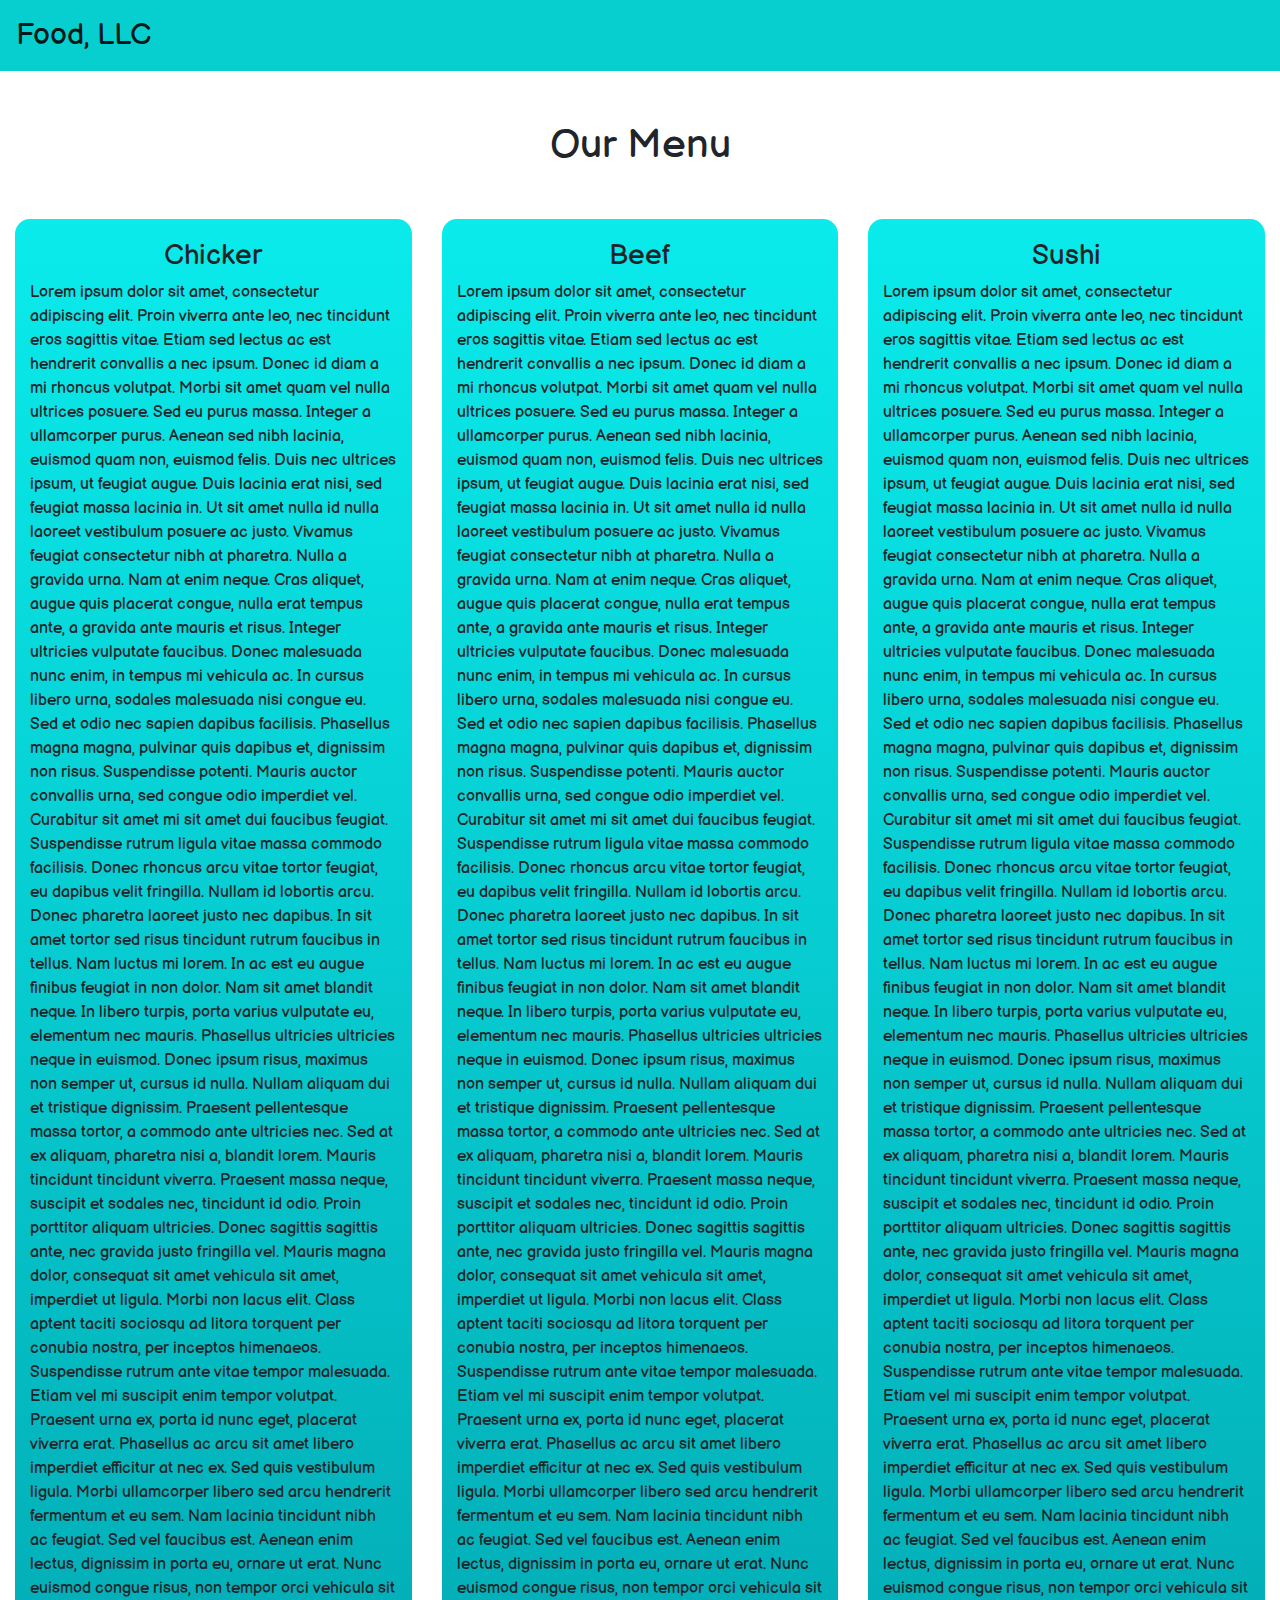
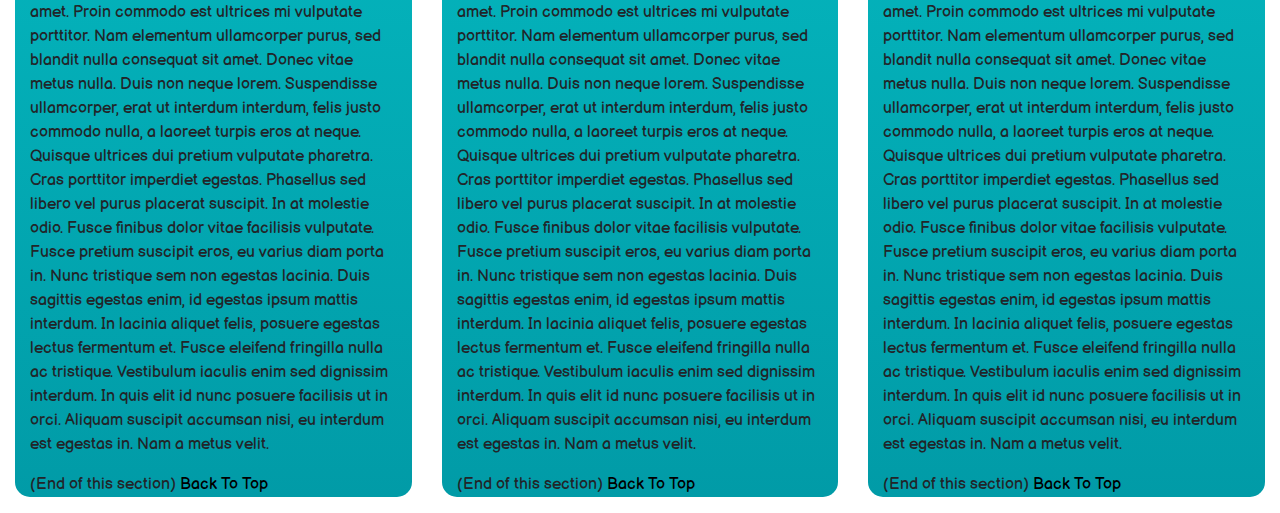
==== Mod3/index.html @ 886f56d3 "mod3" ====
<!DOCTYPE html>
<html lang="en">
    <head>
        <meta charset="utf-8">
        <meta http-equiv="X-UA-Compatible" content="IE=edge">
        <meta name="viewport" content="width=device-width, initial-scale=1">
        <title>David Chu's China Bistro</title>
        <link rel="stylesheet" href="css/bootstrap.min.css">
        <link rel="stylesheet" href="css/styles.css">
        <link href="https://fonts.googleapis.com/css2?family=Balsamiq+Sans:wght@700&family=Do+Hyeon&display=swap" rel="stylesheet">
      </head>
<body>
    <nav class="navbar navbar-expand-lg navbar-light">
        <a class="navbar-brand" href="#">Food, LLC</a>
        <button class="navbar-toggler" type="button" data-toggle="collapse" data-target="#navbarTogglerDemo01" aria-controls="navbarTogglerDemo01" aria-expanded="false" aria-label="Toggle navigation">
            <span class="navbar-toggler-icon"></span>
          </button>
          <div class="collapse navbar-collapse" id="navbarTogglerDemo01">
            
            <ul class="navbar-nav mr-auto mt-2 mt-lg-0 ">
              <li id=li1 class="nav-item text-center">
                <a class="nav-link" href="#1">Chicken</a>
                
            </li>
              
              <li class="nav-item text-center">
                <a class="nav-link" href="#2">Beef</a>
                
              </li>
              
              <li class="nav-item text-center">
                <a class="nav-link" href="#3">Sushi</a>
                
              </li>
            </ul>
          </div>
       
      </nav>
      
      <div id="section0" class="page-header text-center">
        <h1>Our Menu</h1>
      </div>
      <div class="container-fluid">
        <div class="row">
          <div  id=1 class="col-sm-12 col-lg col-md-6 col-xs">
            <div id=section1> 
                <h3 class="text-center">Chicker</h3>
                <p>
                    
    
    Lorem ipsum dolor sit amet, consectetur adipiscing elit. Proin viverra ante leo, nec tincidunt eros sagittis vitae. Etiam sed lectus ac est hendrerit convallis a nec ipsum. Donec id diam a mi rhoncus volutpat. Morbi sit amet quam vel nulla ultrices posuere. Sed eu purus massa. Integer a ullamcorper purus. Aenean sed nibh lacinia, euismod quam non, euismod felis. Duis nec ultrices ipsum, ut feugiat augue. Duis lacinia erat nisi, sed feugiat massa lacinia in. Ut sit amet nulla id nulla laoreet vestibulum posuere ac justo. Vivamus feugiat consectetur nibh at pharetra. Nulla a gravida urna. Nam at enim neque. Cras aliquet, augue quis placerat congue, nulla erat tempus ante, a gravida ante mauris et risus. Integer ultricies vulputate faucibus. Donec malesuada nunc enim, in tempus mi vehicula ac.
    
    In cursus libero urna, sodales malesuada nisi congue eu. Sed et odio nec sapien dapibus facilisis. Phasellus magna magna, pulvinar quis dapibus et, dignissim non risus. Suspendisse potenti. Mauris auctor convallis urna, sed congue odio imperdiet vel. Curabitur sit amet mi sit amet dui faucibus feugiat. Suspendisse rutrum ligula vitae massa commodo facilisis. Donec rhoncus arcu vitae tortor feugiat, eu dapibus velit fringilla. Nullam id lobortis arcu. Donec pharetra laoreet justo nec dapibus. In sit amet tortor sed risus tincidunt rutrum faucibus in tellus. Nam luctus mi lorem. In ac est eu augue finibus feugiat in non dolor. Nam sit amet blandit neque.
    
    In libero turpis, porta varius vulputate eu, elementum nec mauris. Phasellus ultricies ultricies neque in euismod. Donec ipsum risus, maximus non semper ut, cursus id nulla. Nullam aliquam dui et tristique dignissim. Praesent pellentesque massa tortor, a commodo ante ultricies nec. Sed at ex aliquam, pharetra nisi a, blandit lorem. Mauris tincidunt tincidunt viverra. Praesent massa neque, suscipit et sodales nec, tincidunt id odio. Proin porttitor aliquam ultricies. Donec sagittis sagittis ante, nec gravida justo fringilla vel. Mauris magna dolor, consequat sit amet vehicula sit amet, imperdiet ut ligula. Morbi non lacus elit. Class aptent taciti sociosqu ad litora torquent per conubia nostra, per inceptos himenaeos.
    
    Suspendisse rutrum ante vitae tempor malesuada. Etiam vel mi suscipit enim tempor volutpat. Praesent urna ex, porta id nunc eget, placerat viverra erat. Phasellus ac arcu sit amet libero imperdiet efficitur at nec ex. Sed quis vestibulum ligula. Morbi ullamcorper libero sed arcu hendrerit fermentum et eu sem. Nam lacinia tincidunt nibh ac feugiat. Sed vel faucibus est. Aenean enim lectus, dignissim in porta eu, ornare ut erat. Nunc euismod congue risus, non tempor orci vehicula sit amet. Proin commodo est ultrices mi vulputate porttitor. Nam elementum ullamcorper purus, sed blandit nulla consequat sit amet. Donec vitae metus nulla.
    
    Duis non neque lorem. Suspendisse ullamcorper, erat ut interdum interdum, felis justo commodo nulla, a laoreet turpis eros at neque. Quisque ultrices dui pretium vulputate pharetra. Cras porttitor imperdiet egestas. Phasellus sed libero vel purus placerat suscipit. In at molestie odio. Fusce finibus dolor vitae facilisis vulputate. Fusce pretium suscipit eros, eu varius diam porta in. Nunc tristique sem non egestas lacinia. Duis sagittis egestas enim, id egestas ipsum mattis interdum. In lacinia aliquet felis, posuere egestas lectus fermentum et. Fusce eleifend fringilla nulla ac tristique. Vestibulum iaculis enim sed dignissim interdum. In quis elit id nunc posuere facilisis ut in orci. Aliquam suscipit accumsan nisi, eu interdum est egestas in. Nam a metus velit. 
                </p>
                <p>
                    (End of this section) <a href="#section0">Back To Top</a>
                </p>
            </div>  
          
          </div>
          <div  id=2 class="col-sm-12 col-lg col-md-6 col-xs">
              <div id=section2 > 
                <h3 class="text-center">Beef</h3>
                <p>
                    Lorem ipsum dolor sit amet, consectetur adipiscing elit. Proin viverra ante leo, nec tincidunt eros sagittis vitae. Etiam sed lectus ac est hendrerit convallis a nec ipsum. Donec id diam a mi rhoncus volutpat. Morbi sit amet quam vel nulla ultrices posuere. Sed eu purus massa. Integer a ullamcorper purus. Aenean sed nibh lacinia, euismod quam non, euismod felis. Duis nec ultrices ipsum, ut feugiat augue. Duis lacinia erat nisi, sed feugiat massa lacinia in. Ut sit amet nulla id nulla laoreet vestibulum posuere ac justo. Vivamus feugiat consectetur nibh at pharetra. Nulla a gravida urna. Nam at enim neque. Cras aliquet, augue quis placerat congue, nulla erat tempus ante, a gravida ante mauris et risus. Integer ultricies vulputate faucibus. Donec malesuada nunc enim, in tempus mi vehicula ac.
                    
                    In cursus libero urna, sodales malesuada nisi congue eu. Sed et odio nec sapien dapibus facilisis. Phasellus magna magna, pulvinar quis dapibus et, dignissim non risus. Suspendisse potenti. Mauris auctor convallis urna, sed congue odio imperdiet vel. Curabitur sit amet mi sit amet dui faucibus feugiat. Suspendisse rutrum ligula vitae massa commodo facilisis. Donec rhoncus arcu vitae tortor feugiat, eu dapibus velit fringilla. Nullam id lobortis arcu. Donec pharetra laoreet justo nec dapibus. In sit amet tortor sed risus tincidunt rutrum faucibus in tellus. Nam luctus mi lorem. In ac est eu augue finibus feugiat in non dolor. Nam sit amet blandit neque.
                    
                    In libero turpis, porta varius vulputate eu, elementum nec mauris. Phasellus ultricies ultricies neque in euismod. Donec ipsum risus, maximus non semper ut, cursus id nulla. Nullam aliquam dui et tristique dignissim. Praesent pellentesque massa tortor, a commodo ante ultricies nec. Sed at ex aliquam, pharetra nisi a, blandit lorem. Mauris tincidunt tincidunt viverra. Praesent massa neque, suscipit et sodales nec, tincidunt id odio. Proin porttitor aliquam ultricies. Donec sagittis sagittis ante, nec gravida justo fringilla vel. Mauris magna dolor, consequat sit amet vehicula sit amet, imperdiet ut ligula. Morbi non lacus elit. Class aptent taciti sociosqu ad litora torquent per conubia nostra, per inceptos himenaeos.
                    
                    Suspendisse rutrum ante vitae tempor malesuada. Etiam vel mi suscipit enim tempor volutpat. Praesent urna ex, porta id nunc eget, placerat viverra erat. Phasellus ac arcu sit amet libero imperdiet efficitur at nec ex. Sed quis vestibulum ligula. Morbi ullamcorper libero sed arcu hendrerit fermentum et eu sem. Nam lacinia tincidunt nibh ac feugiat. Sed vel faucibus est. Aenean enim lectus, dignissim in porta eu, ornare ut erat. Nunc euismod congue risus, non tempor orci vehicula sit amet. Proin commodo est ultrices mi vulputate porttitor. Nam elementum ullamcorper purus, sed blandit nulla consequat sit amet. Donec vitae metus nulla.
                    
                    Duis non neque lorem. Suspendisse ullamcorper, erat ut interdum interdum, felis justo commodo nulla, a laoreet turpis eros at neque. Quisque ultrices dui pretium vulputate pharetra. Cras porttitor imperdiet egestas. Phasellus sed libero vel purus placerat suscipit. In at molestie odio. Fusce finibus dolor vitae facilisis vulputate. Fusce pretium suscipit eros, eu varius diam porta in. Nunc tristique sem non egestas lacinia. Duis sagittis egestas enim, id egestas ipsum mattis interdum. In lacinia aliquet felis, posuere egestas lectus fermentum et. Fusce eleifend fringilla nulla ac tristique. Vestibulum iaculis enim sed dignissim interdum. In quis elit id nunc posuere facilisis ut in orci. Aliquam suscipit accumsan nisi, eu interdum est egestas in. Nam a metus velit. 
                                </p>
                                <p>
                                    (End of this section) <a href="#section0">Back To Top</a>
                                </p>
              </div>
            
          </div>
          <div  id=3 class="col-sm-12 col-lg col-md-12 col-xs">
           <div id=section3>
            <h3 class="text-center">Sushi</h3>
            <p>
                Lorem ipsum dolor sit amet, consectetur adipiscing elit. Proin viverra ante leo, nec tincidunt eros sagittis vitae. Etiam sed lectus ac est hendrerit convallis a nec ipsum. Donec id diam a mi rhoncus volutpat. Morbi sit amet quam vel nulla ultrices posuere. Sed eu purus massa. Integer a ullamcorper purus. Aenean sed nibh lacinia, euismod quam non, euismod felis. Duis nec ultrices ipsum, ut feugiat augue. Duis lacinia erat nisi, sed feugiat massa lacinia in. Ut sit amet nulla id nulla laoreet vestibulum posuere ac justo. Vivamus feugiat consectetur nibh at pharetra. Nulla a gravida urna. Nam at enim neque. Cras aliquet, augue quis placerat congue, nulla erat tempus ante, a gravida ante mauris et risus. Integer ultricies vulputate faucibus. Donec malesuada nunc enim, in tempus mi vehicula ac.
                
                In cursus libero urna, sodales malesuada nisi congue eu. Sed et odio nec sapien dapibus facilisis. Phasellus magna magna, pulvinar quis dapibus et, dignissim non risus. Suspendisse potenti. Mauris auctor convallis urna, sed congue odio imperdiet vel. Curabitur sit amet mi sit amet dui faucibus feugiat. Suspendisse rutrum ligula vitae massa commodo facilisis. Donec rhoncus arcu vitae tortor feugiat, eu dapibus velit fringilla. Nullam id lobortis arcu. Donec pharetra laoreet justo nec dapibus. In sit amet tortor sed risus tincidunt rutrum faucibus in tellus. Nam luctus mi lorem. In ac est eu augue finibus feugiat in non dolor. Nam sit amet blandit neque.
                
                In libero turpis, porta varius vulputate eu, elementum nec mauris. Phasellus ultricies ultricies neque in euismod. Donec ipsum risus, maximus non semper ut, cursus id nulla. Nullam aliquam dui et tristique dignissim. Praesent pellentesque massa tortor, a commodo ante ultricies nec. Sed at ex aliquam, pharetra nisi a, blandit lorem. Mauris tincidunt tincidunt viverra. Praesent massa neque, suscipit et sodales nec, tincidunt id odio. Proin porttitor aliquam ultricies. Donec sagittis sagittis ante, nec gravida justo fringilla vel. Mauris magna dolor, consequat sit amet vehicula sit amet, imperdiet ut ligula. Morbi non lacus elit. Class aptent taciti sociosqu ad litora torquent per conubia nostra, per inceptos himenaeos.
                
                Suspendisse rutrum ante vitae tempor malesuada. Etiam vel mi suscipit enim tempor volutpat. Praesent urna ex, porta id nunc eget, placerat viverra erat. Phasellus ac arcu sit amet libero imperdiet efficitur at nec ex. Sed quis vestibulum ligula. Morbi ullamcorper libero sed arcu hendrerit fermentum et eu sem. Nam lacinia tincidunt nibh ac feugiat. Sed vel faucibus est. Aenean enim lectus, dignissim in porta eu, ornare ut erat. Nunc euismod congue risus, non tempor orci vehicula sit amet. Proin commodo est ultrices mi vulputate porttitor. Nam elementum ullamcorper purus, sed blandit nulla consequat sit amet. Donec vitae metus nulla.
                
                Duis non neque lorem. Suspendisse ullamcorper, erat ut interdum interdum, felis justo commodo nulla, a laoreet turpis eros at neque. Quisque ultrices dui pretium vulputate pharetra. Cras porttitor imperdiet egestas. Phasellus sed libero vel purus placerat suscipit. In at molestie odio. Fusce finibus dolor vitae facilisis vulputate. Fusce pretium suscipit eros, eu varius diam porta in. Nunc tristique sem non egestas lacinia. Duis sagittis egestas enim, id egestas ipsum mattis interdum. In lacinia aliquet felis, posuere egestas lectus fermentum et. Fusce eleifend fringilla nulla ac tristique. Vestibulum iaculis enim sed dignissim interdum. In quis elit id nunc posuere facilisis ut in orci. Aliquam suscipit accumsan nisi, eu interdum est egestas in. Nam a metus velit.                 
            </p>
            <p>
                (End of this section) <a href="#section0">Back To Top</a>
            </p>
           </div>
          </div>
        </div>
      </div>
      
    <!-- jQuery (Bootstrap JS plugins depend on it) -->
  <script src="js/jquery-3.5.1.min.js"></script>
  <script src="js/bootstrap.min.js"></script>
  <script src="js/script.js"></script>
</body>
</html>
---- Mod3/css/styles.css ----
body{ 
    font-family: 'Balsamiq Sans', cursive;
}
li{
    font-size: 1.2em;
}
.navbar-brand
{
    font-size: 30px;
}
nav{
    background-color:rgb(7, 207, 207);
}
.container-fluid{
    margin-top: 50px;
}
h1{
    margin-top: 50px;
}

#section1, #section2, #section3
{
    background-image: linear-gradient(rgb(10, 235, 235),rgb(1, 155, 167));
    border-radius: 15px;
   
}
h3{
    padding-top: 20px;
}
p
{
    padding-left: 15px;
    padding-right: 15px;
}

@media (min-width:992px)
{
#navbarTogglerDemo01{
    visibility: hidden;
}

}
#li1{
    border-top: solid 2px;
}
li{
    border-bottom: solid 2px black;
}
a, a:hover,a:active,a:link
{
text-decoration: none;
color: black;
}
a:hover
{
    text-decoration: underline;
    color:black;
}
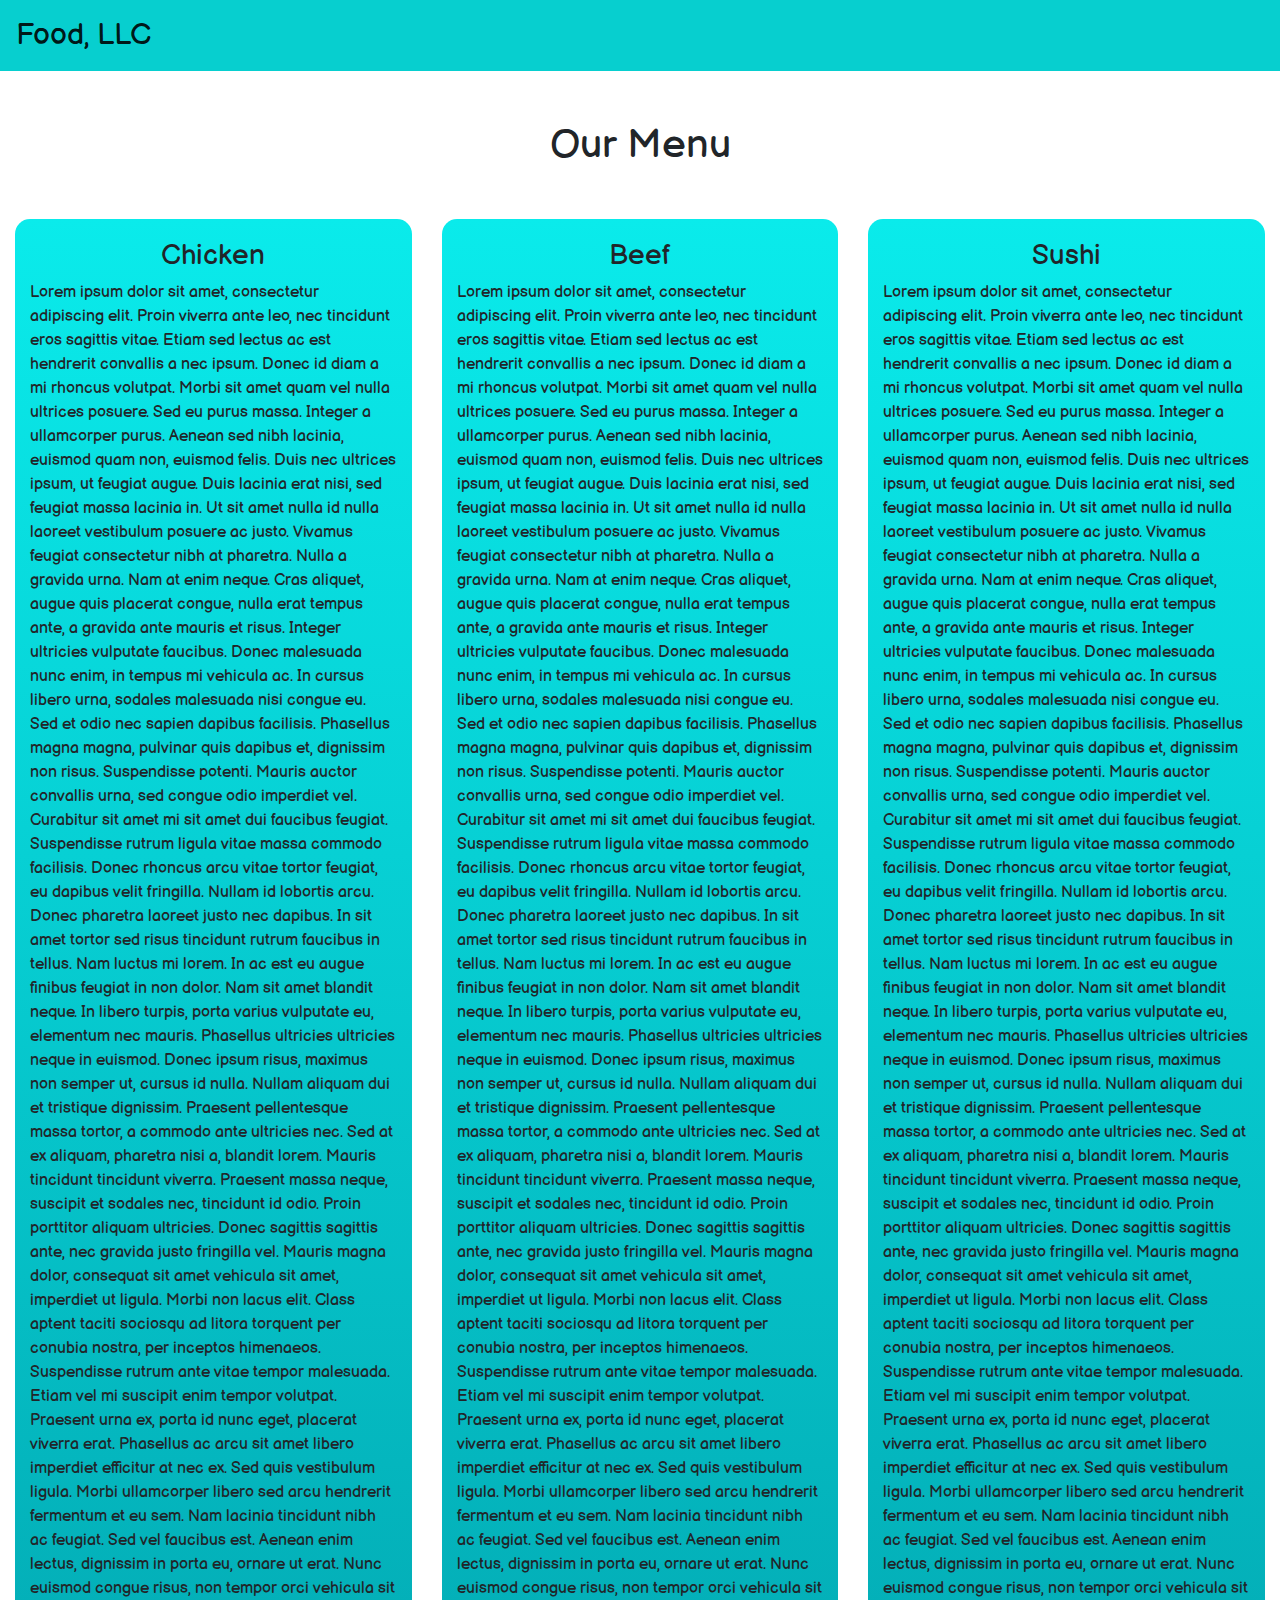
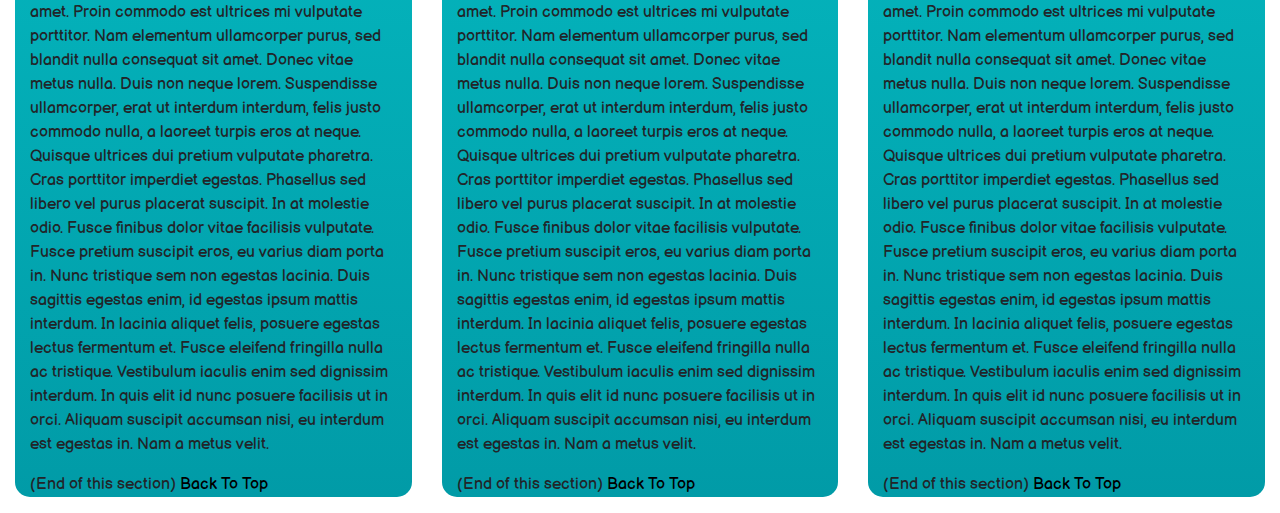
==== commit cbdf3e0f: "spelling mistake" ====
--- a/Mod3/index.html
+++ b/Mod3/index.html
@@ -44,7 +44,7 @@
         <div class="row">
           <div  id=1 class="col-sm-12 col-lg col-md-6 col-xs">
             <div id=section1> 
-                <h3 class="text-center">Chicker</h3>
+                <h3 class="text-center">Chicken</h3>
                 <p>
                     
     
